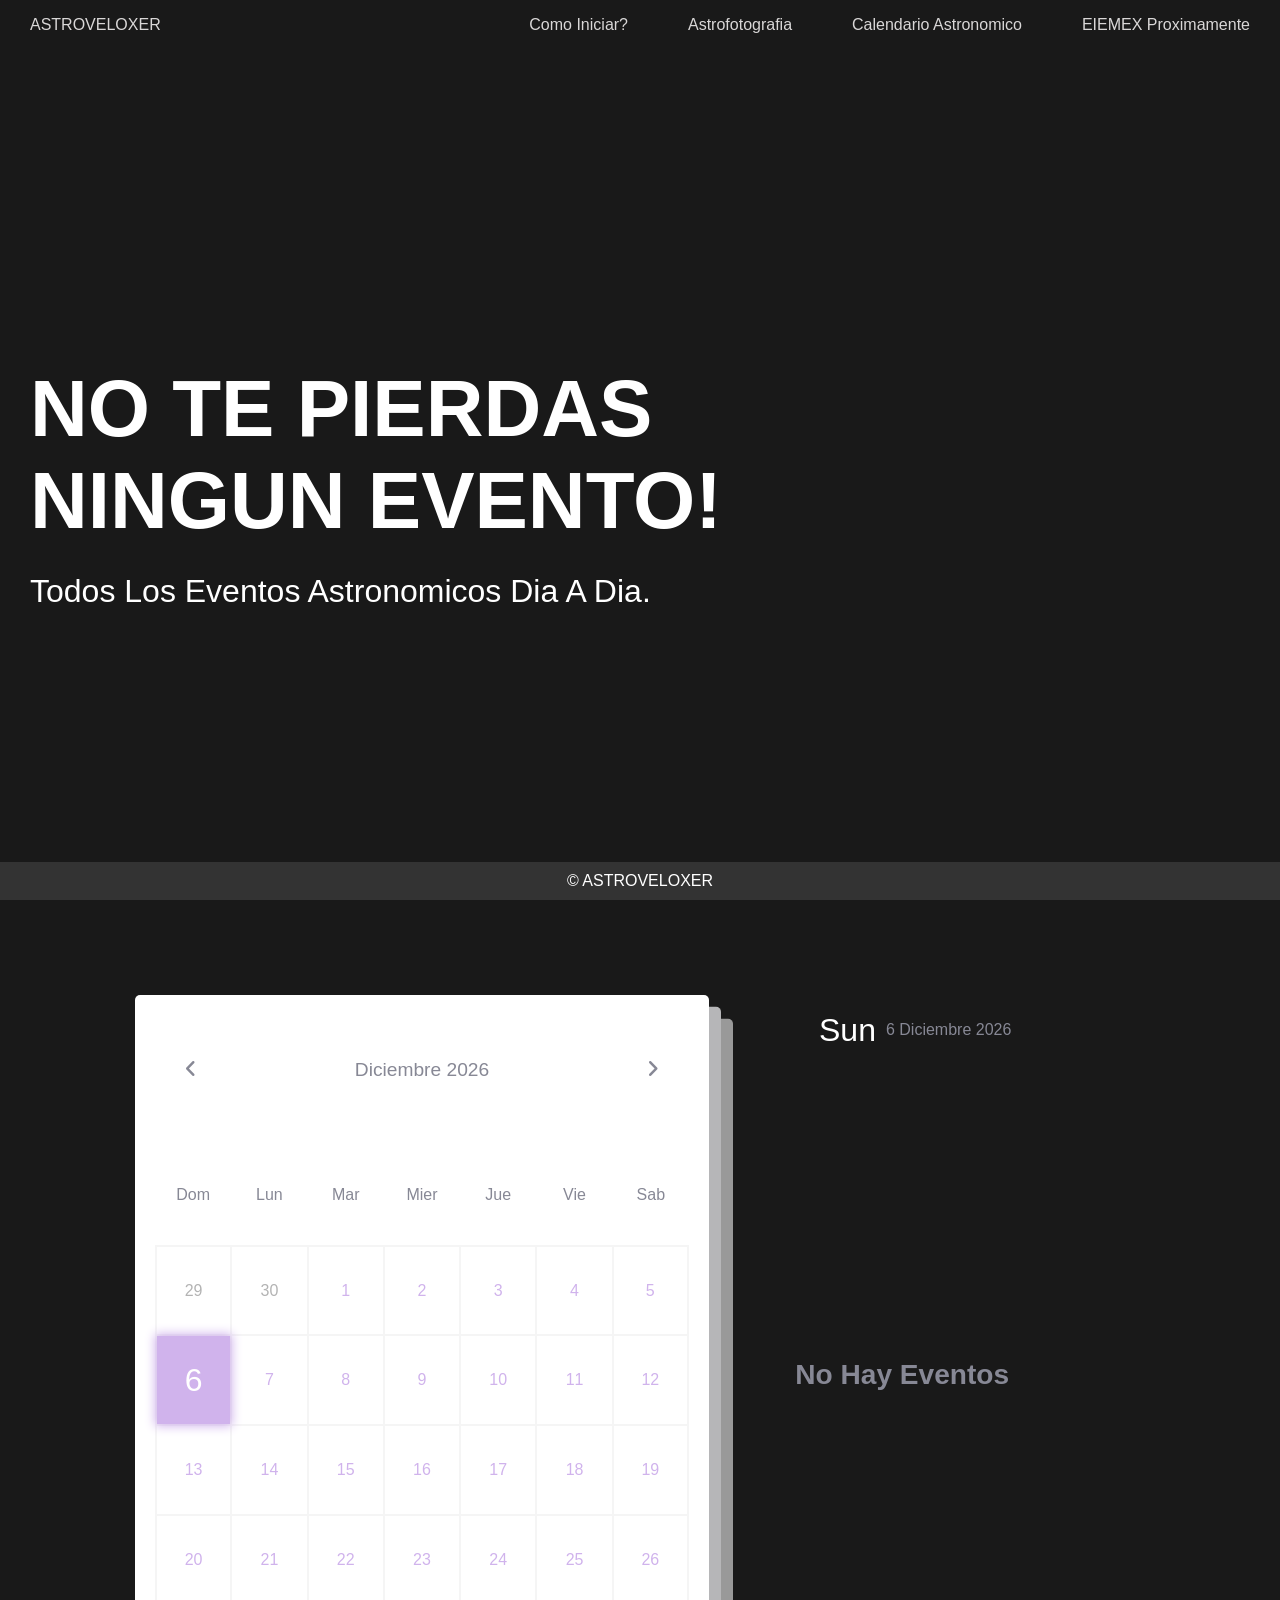
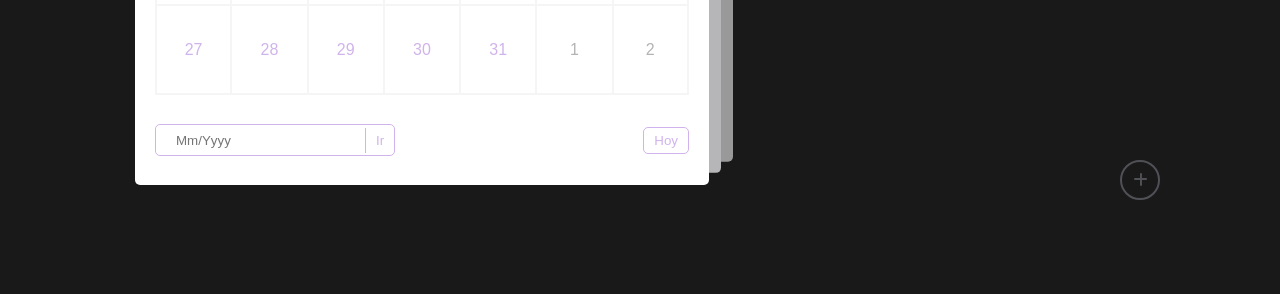
==== calendario.html @ 6e0c49f7 "UPDATE" ====
<!DOCTYPE html>
<html lang="en">
<head>
    <meta charset="UTF-8">
    <meta name="viewport" content="width=device-width, initial-scale=1.0">
    <title>ASTROVELOXER</title>
    
    <!--font awesomw cdn link-->
    <link rel="stylesheet" href="https://cdnjs.cloudflare.com/ajax/libs/font-awesome/6.5.2/css/all.min.css">

    <!-- Css file link -->
    <link rel="stylesheet" href="style.css">
</head>
<body>
    <div class="stars"></div>
    <header class="header">
        <nav class="navbar">
            <ul class="sidebar">
                <li onclick=hideSidebar()><a href="#"><svg xmlns="http://www.w3.org/2000/svg" height="24px" viewBox="0 -960 960 960" width="24px" fill="#e8eaed"><path d="m256-200-56-56 224-224-224-224 56-56 224 224 224-224 56 56-224 224 224 224-56 56-224-224-224 224Z"/></svg></a></li>
                <li><a href="Como iniciar.html">Como iniciar?</a></li>
                <li><a href="astrofotografia.html">Astrofotografia</a></li>
                <li><a href="calendario.html">Calendario astronomico</a></li>
                <li><a href="eiemex">EIEMEX proximamente</a></li>
            </ul>
            <ul>
                <li><a href="index.html">ASTROVELOXER</a></li>
                <li class="hideOnMobile"><a href="Como iniciar.html">Como iniciar?</a></li>
                <li class="hideOnMobile"><a href="astrofotografia.html">Astrofotografia</a></li>
                <li class="hideOnMobile"><a href="calendario.html">Calendario astronomico</a></li>
                <li class="hideOnMobile"><a href="eiemex">EIEMEX proximamente</a></li>
                <li class="menu-but" onclick="showSidebar()"><a href="#"><svg xmlns="http://www.w3.org/2000/svg" height="34px"
                     viewBox="0 -960 960 960" width="34px" fill="#e8eaed"><path
                      d="M120-280v-80h560v80H120Zm80-160v-80h560v80H200Zm80-160v-80h560v80H280Z"/></svg></a></li>
            </ul>
        </nav>
    </header>


    
    <!--HOME SECTION-->

    <section class="home" id="home">
        <div class="content">
            <h3> No te pierdas ningun evento!
            </h3>
            <p>todos los eventos astronomicos dia a dia.</p>
        </div>
    </section>
       


     <!-- Calendario astronómico -->

     <div class="contain">
        <div class="left">
            <div class="calendar">
              <div class="month">
                <i class="fas fa-angle-left prev"></i>
                <div class="date">diciembre 2015</div>
                <i class="fas fa-angle-right next"></i>
              </div>
              <div class="weekdays">
                <div>Dom</div>
                <div>Lun</div>
                <div>Mar</div>
                <div>Mier</div>
                <div>Jue</div>
                <div>Vie</div>
                <div>Sab</div>
              </div>
              <div class="days"></div>
              <div class="goto-today">
                <div class="goto">
                  <input type="text" placeholder="mm/yyyy" class="date-input" />
                  <button class="goto-btn">Ir</button>
                </div>
                <button class="today-btn">Hoy</button>
              </div>
            </div>
          </div>
          <div class="right">
            <div class="today-date">
              <div class="event-day">wed</div>
              <div class="event-date">12th december 2022</div>
            </div>
            <div class="events"></div>
            <div class="add-event-wrapper">
              <div class="add-event-header">
                <div class="title">Add Event</div>
                <i class="fas fa-times close"></i>
              </div>



             
              <div class="add-event-body">
                <div class="add-event-input">
                  <input type="text" placeholder="Event Name" class="event-name" />
                </div>
                <div class="add-event-input">
                  <input
                    type="text"
                    placeholder="Event Time From"
                    class="event-time-from"
                  />
                </div>
                <div class="add-event-input">
                  <input
                    type="text"
                    placeholder="Event Time To"
                    class="event-time-to"
                  />
                </div>
              </div>
              <div class="add-event-footer">
                <button class="add-event-btn">Add Event</button>
              </div>
            </div>
          </div>
          
         <button class="add-event">
            <i class="fas fa-plus"></i>
         </button>
        </div> 
    
    
 




    



  
    <footer class="footer">
        <p>&copy; ASTROVELOXER</p>
    </footer>
    <script src="script.js"></script>
</body>
</html>
---- style.css ----
@import url('https://fonts.googleapis.com/css2?family=Roboto:wght@100;300;400;500;700&display=swap');

* {
    font-family: "Roboto", sans-serif;
    margin: 0;
    padding: 0;
    box-sizing: border-box;
    outline: none;
    border: none;
    text-decoration: none;
    text-transform: capitalize;
    transition: .2s linear;
}
html{
    scroll-behavior: smooth;
}

body {
   background-color: rgba(0, 0, 0, 0.9);
   align-items: center;
   justify-content: center;
   
}

/* Estilos para las estrellas */
.stars {
    position: fixed;
    top: 0;
    left: 0;
    width: 100%;
    height: 100%;
    z-index: -1;
    pointer-events: none;
}

.star {
    position: absolute;
    width: 2px;
    height: 2px;
    background: white;
    border-radius: 50%;
    opacity: 0;
    animation: twinkling 1.5s infinite;
}

/* Animación de parpadeo */
@keyframes twinkling {
    0% { opacity: 0; }
    50% { opacity: 1; }
    100% { opacity: 0; }
}



nav ul {
    width: 100%;
    list-style: none;
    display: flex;
    justify-content: flex-end;
    align-items: center;
}

nav li {
    height: 50px;
}

nav a {
    height: 100%;
    padding: 0 30px;
    text-decoration: none;
    display: flex;
    align-items: center;
    color: rgba(255, 253, 253, 0.836);
}

.navbar  li a:hover {
    background-color: #898999;
}
nav li:first-child {
    margin-right: auto;
}
.nav li:before {
    content: "";
    position: absolute;
    background: linear-gradient(
      to right,
      rgb(0, 220, 130),
      rgb(54, 228, 218),
      rgb(22, 167, 158)
    );
    inset: -2px;
    z-index: -1;
    border-radius: 12.5px;
    transition: all 0.2s ease 0s;
  }
  
  .nav li:hover:before {
    box-shadow: rgba(0, 220, 130, 0.5) 0px 0px 10px 0px,
      rgba(54, 228, 218, 0.5) 0px 0px 20px 0px;
  }
  
  .btn > span {
    text-align: left;
    overflow: hidden;
    display: -webkit-box;
    -webkit-box-orient: vertical;
    -webkit-line-clamp: 1;
    word-break: break-all;
  }
  
.sidebar {
    position: fixed;
    top: 0;
    right: 0;
    height: 100vh;
    width: 250px;
    z-index: 999;
    background-color: rgba(112, 141, 153, 0.393);
    backdrop-filter: blur(10px);
    box-shadow: -10px 0 10px rgba(0, 0, 0, 0.1);
    display: none;
    flex-direction: column;
    align-items: flex-start;
    justify-content: flex-start;
}

.sidebar li {
    width: 100%;
}

.sidebar a {
    width: 100%;
}




/* HOME SECTION */
.home {
    min-height: 100vh;
    display: flex;
    align-items: center;
}

.home .content {
    max-width: 50rem;
    margin-left: 30px;
}

.home .content h3 {
    font-size: 5rem;
    text-transform: uppercase;
    color: #fff;
}

.home .content p {
    font-size: 2rem;
    font-weight: lighter;
    line-height: 1.8;
    padding: 1rem 0;
    color: #fff;
}

.nosotros .row {
    display: flex;
    align-items: center;
    background: rgba(0, 0, 0, 0.127);
    gap: 1rem;
    flex-wrap: wrap;
}


.heading {
    text-align: center;
    color: #fff;
    text-transform: uppercase;
    padding-bottom: 3.5rem;
    font-size: 4rem;
}

.heading span  {
    color: #0ef;
    text-transform: uppercase;
    
}

.nosotros{
    margin-top: 100px;
}
.nosotros .row .image {
    flex: 1 1 25rem;
}

.nosotros .row .image img {
    width: 100%;
}

.nosotros .row .content {
    flex: 1 1 45rem;
    padding: 2rem;
}

.nosotros .row .content h3 {
    font-size: 5rem;
    color: #fff;
}

.nosotros .row .content p {
    font-size: 1.7rem;
    color: #ccc;
    padding: 1rem 0;
    line-height: 2;
}



.btn {
    line-height: 1.8rem;
    border-radius: 9.5px;
    display: inline-flex;
    padding: 0.5rem 1rem;
    font-size: 1rem;
    position: relative;
    background-color: #18181b;
    color: #f4f4f5;
    transition: background-color 0.2s ease-in-out;
    justify-content: center;
    text-align: center;
    cursor: pointer; /* Not included according to website */
  }
  
  .btn:hover {
    background-color: #0c0c0d;
  }
  
  .btn:before {
    content: "";
    position: absolute;
    background: linear-gradient(
      to right,
      rgb(0, 220, 130),
      rgb(54, 228, 218),
      rgb(22, 167, 158)
    );
    inset: -2px;
    z-index: -1;
    border-radius: 12.5px;
    transition: all 0.2s ease 0s;
  }
  
  .btn:hover:before {
    box-shadow: rgba(0, 220, 130, 0.5) 0px 0px 10px 0px,
      rgba(54, 228, 218, 0.5) 0px 0px 20px 0px;
  }
  
  .btn > span {
    text-align: left;
    overflow: hidden;
    display: -webkit-box;
    -webkit-box-orient: vertical;
    -webkit-line-clamp: 1;
    word-break: break-all;
  }
  





/*///////////////////////////COMO INICIAR//////////////////////////*/

.card-container {
    display: flex;
    justify-content: center;
    gap: 20px;
    margin-bottom: 90px;
    margin-top: 90px;
}

.card {
    width: 320px;
    height: 500px;
    border-radius: 20px;
    overflow: hidden;
    border: 5px solid #fff;
    position: relative;
    display: flex;
    flex-direction: column;
}

.card-img {
    width: 100%;
    height: 100%;
    object-fit: cover;
}

.card-body {
    width: 100%;
    height: 100%;
    top: 0;
    right: -100%;
    position: absolute;
    background: #0c0c0d55;
    backdrop-filter: blur(3px);
    border-radius: 15px;
    color: white;
    padding: 10px;
    display: flex;
    flex-direction: column;
    justify-content: center;
    transition: right 2s;
}

.card:hover .card-body {
    right: 0;
}

.card-title {
    text-transform: uppercase;
    font-size: 30px;
    font-weight: 500;
}

.card-text {
    font-size: 16px;
    line-height: 25px;
    margin: 40px 0;
    font-weight: 400;
}

.card-btn {
    width: 120px;
    line-height: 1.8rem;
    border-radius: 9.5px;
    display: inline-flex;
    padding: 0.5rem 1rem;
    font-size: 1rem;
    position: relative;
    background-color: #18181b;
    color: #f4f4f5;
    transition: background-color 0.2s ease-in-out;
    justify-content: center;
    text-align: center;
    cursor: pointer;
}

.card-btn:hover {
    background-color: #0c0c0d;
}

.card-btn:before {
    content: "";
    position: absolute;
    background: linear-gradient(
        to right,
        rgb(0, 220, 130),
        rgb(54, 228, 218),
        rgb(22, 167, 158)
    );
    inset: -2px;
    z-index: -1;
    border-radius: 12.5px;
    transition: all 0.2s ease 0s;
}

.card-btn:hover:before {
    box-shadow: rgba(0, 220, 130, 0.5) 0px 0px 10px 0px,
    rgba(54, 228, 218, 0.5) 0px 0px 20px 0px;
}

.card-btn > span {
    text-align: left;
    overflow: hidden;
    display: -webkit-box;
    -webkit-box-orient: vertical;
    -webkit-line-clamp: 1;
    word-break: break-all;
}













/* Estilos para la barra de navegación secundaria */
.barg {
    color: #fff;
    display: flex;
    justify-content: center; /* Centra los elementos horizontalmente */
    padding-top: 5%;
    padding-bottom: 5%;
}

.barg .navi-lista {
    list-style-type: none;
    display: flex;
    justify-content: center; /* Centra los elementos horizontalmente */
    padding: 0;
}

.barg .navi-item {
    margin-right: 20px;
    position: relative; /* Para posicionar el cuadro de fondo */
}

.barg .navi-item a:hover {
    color: rgba(198, 214, 231, 0.501);
}

.barg .navi-item a::before {
    content: "";
    position: absolute;
    bottom: -3px;
    left: 0;
    width: 100%;
    height: 2px;
    background-color: rgb(87, 177, 246);
    transform: scaleX(0);
    transition: transform 0.3s ease;
}
.barg .navi-item a:hover::before {
    transform: scaleX(1);
}


/* Estilos para el contenido principal */
.main-content {
    padding: 20px;
}

.section {
    margin-bottom: 30px;
}

.section-title {
    color: #b9ecf9;
}

.section-text {
    margin-bottom: 10px;
    color: #ffffffb9;
}

.list {
    padding-left: 20px;
    color: #fff;
    list-style:inside;
    padding-bottom: 10px;
}
.list-title{
    padding: 8px;
}
.list-cont{
    padding-left: 20px;
    color: #fff;
    list-style:decimal;
}
/* Estilos para el pie de página */
.footer {
    background-color: #333;
    color: #fff;
    text-align: center;
    padding: 10px;
    position: fixed;
    bottom: 0;
    width: 100%;
}



/*////////////////////CELULAR////////////////////*/



.cel .row {
    display: flex;
    align-items: center;
    background: rgba(0, 0, 0, 0.127);
    gap: 1rem;
    flex-wrap: wrap;
}


.titulo {
    text-align: center;
    color: #fff;
    text-transform: uppercase;
    padding-bottom: 3.5rem;
    font-size: 3rem;
}

.titulo span  {
    color: #0ef;
    text-transform: uppercase;
    
}

.cel{
    margin-top: 100px;
}
.cel .row .image {
    flex: 1 1 1rem;
}

.cel .row .image img {
    width: 80%;
}

.cel .row .cont {
    flex: 1 1 45rem;
    padding: 5rem;
}

.cel .row .cont h3 {
    font-size: 5rem;
    color: #fff;
}

.cel .row .cont p {
    font-size: 1rem;
    color: #ccc;
    padding: 1rem 0;
    line-height: 2;
}
.listas{
    padding: 12px;
}
.listas-ext{
    padding: 12px;
    list-style: none;
}
.lista-nostilo{
    padding: 12px;
    list-style: none;
}
.guide-content {
    text-align: center;
}
.img-guide{
    width: 200px;
    height: 400px;
    padding: 20px;
}
.img-guid{
    width: 250px;
    height: 300px;
    padding: 20px;
}
.img-gui{
    width: 850px;
    height: 550px;
    padding: 20px;
}

/*------------LINKS DE DESCARGA-------------*/

.pipp {
    
    padding: 3px;
    cursor: pointer;
    transition: color 0.5s linear;
    margin: 5px;
    position: relative;
    color: #fff;
}

.pipp:hover{
    color: rgb(0, 0, 0);
}
.pipp::before{
    content: "";
    position: absolute;
    left: 0;
    top: 0;
    width: 100%;
    height: 100%;
    background-color: #39b6f5;
    z-index: -1;
    transition: transform 0.5s;
    transform-origin: 0 0 ;
    transition-timing-function: cubic-bezier(0.5,1.6,0.4,0.7);
}
.pipp::before{
    transform: scaleX(0);
}
.pipp:hover::before{
    transform: scaleX(1);
}


/* Estilos para el menú desplegable */
.submenu {
    display: none;
    position: absolute;
    background-color: #333; /* Color de fondo del submenú */
    padding: 10px;
}

.dropdown:hover .submenu {
    display: block;
}

/* Estilos para los enlaces del submenú */
.submenu li {
    margin-bottom: 5px;
}

.submenu a {
    color: #fff; /* Color del texto del submenú */
    text-decoration: none;
    transition: color 0.3s ease;
}

.submenu a:hover {
    color: #0ef; /* Color del texto al pasar el cursor */
}



/*---------------------------CALENDARIO ASTRONOMICO---------------------------*/




/* Estilos de la barra lateral */
.sidbar {
    width: 20%;
    padding: 20px;
    background-color: #fff;
    box-shadow: 0 0 10px rgba(0, 0, 0, 0.1);
}
:root {
    --primary-clr: #d0b3ec;
  }
  * {
    margin: 0;
    padding: 0;
    box-sizing: border-box;
    font-family: "Poppins", sans-serif;
  }
  /* nice scroll bar */
  ::-webkit-scrollbar {
    width: 5px;
  }
  ::-webkit-scrollbar-track {
    background: #f5f5f5;
    border-radius: 50px;
  }
  ::-webkit-scrollbar-thumb {
    background: var(--primary-clr);
    border-radius: 50px;
  }
  
  
  .contain {
    position: relative;
    width: 1100px;
    min-height: 750px;
    margin: 0 auto;
    padding: 5px;
    color: #fff;
    display: flex;
    border-radius: 10px;
    
    margin-bottom: 5%;
  }
  .left {
    width: 60%;
    padding: 40px;
  }
  .calendar {
    position: relative;
    width: 100%;
    height: 100%;
    display: flex;
    flex-direction: column;
    flex-wrap: wrap;
    justify-content: space-between;
    color: #878895;
    border-radius: 5px;
    background-color: #fff;
  }
  /* set after behind the main element */
  .calendar::before,
  .calendar::after {
    content: "";
    position: absolute;
    top: 50%;
    left: 100%;
    width: 12px;
    height: 97%;
    border-radius: 0 5px 5px 0;
    background-color: #d3d4d6d7;
    transform: translateY(-50%);
  }
  .calendar::before {
    height: 94%;
    left: calc(100% + 12px);
    background-color: rgb(153, 153, 153);
  }
  .calendar .month {
    width: 100%;
    height: 150px;
    display: flex;
    align-items: center;
    justify-content: space-between;
    padding: 0 50px;
    font-size: 1.2rem;
    font-weight: 500;
    text-transform: capitalize;
  }
  .calendar .month .prev,
  .calendar .month .next {
    cursor: pointer;
  }
  .calendar .month .prev:hover,
  .calendar .month .next:hover {
    color: var(--primary-clr);
  }
  .calendar .weekdays {
    width: 100%;
    height: 100px;
    display: flex;
    align-items: center;
    justify-content: space-between;
    padding: 0 20px;
    font-size: 1rem;
    font-weight: 500;
    text-transform: capitalize;
  }
  .weekdays div {
    width: 14.28%;
    height: 100%;
    display: flex;
    align-items: center;
    justify-content: center;
  }
  .calendar .days {
    width: 100%;
    display: flex;
    flex-wrap: wrap;
    justify-content: space-between;
    padding: 0 20px;
    font-size: 1rem;
    font-weight: 500;
    margin-bottom: 20px;
  }
  .calendar .days .day {
    width: 14.28%;
    height: 90px;
    display: flex;
    align-items: center;
    justify-content: center;
    cursor: pointer;
    color: var(--primary-clr);
    border: 1px solid #f5f5f5;
  }
  .calendar .days .day:nth-child(7n + 1) {
    border-left: 2px solid #f5f5f5;
  }
  .calendar .days .day:nth-child(7n) {
    border-right: 2px solid #f5f5f5;
  }
  .calendar .days .day:nth-child(-n + 7) {
    border-top: 2px solid #f5f5f5;
  }
  .calendar .days .day:nth-child(n + 29) {
    border-bottom: 2px solid #f5f5f5;
  }
  
  .calendar .days .day:not(.prev-date, .next-date):hover {
    color: #fff;
    background-color: var(--primary-clr);
  }
  .calendar .days .prev-date,
  .calendar .days .next-date {
    color: #b3b3b3;
  }
  .calendar .days .active {
    position: relative;
    font-size: 2rem;
    color: #fff;
    background-color: var(--primary-clr);
  }
  .calendar .days .active::before {
    content: "";
    position: absolute;
    top: 0;
    left: 0;
    width: 100%;
    height: 100%;
    box-shadow: 0 0 10px 2px var(--primary-clr);
  }
  .calendar .days .today {
    font-size: 2rem;
  }
  .calendar .days .event {
    position: relative;
  }
  .calendar .days .event::after {
    content: "";
    position: absolute;
    bottom: 10%;
    left: 50%;
    width: 75%;
    height: 6px;
    border-radius: 30px;
    transform: translateX(-50%);
    background-color: var(--primary-clr);
  }
  .calendar .days .day:hover.event::after {
    background-color: #fff;
  }
  .calendar .days .active.event::after {
    background-color: #fff;
    bottom: 20%;
  }
  .calendar .days .active.event {
    padding-bottom: 10px;
  }
  .calendar .goto-today {
    width: 100%;
    height: 50px;
    display: flex;
    align-items: center;
    justify-content: space-between;
    gap: 5px;
    padding: 0 20px;
    margin-bottom: 20px;
    color: var(--primary-clr);
  }
  .calendar .goto-today .goto {
    display: flex;
    align-items: center;
    border-radius: 5px;
    overflow: hidden;
    border: 1px solid var(--primary-clr);
  }
  .calendar .goto-today .goto input {
    width: 100%;
    height: 30px;
    outline: none;
    border: none;
    border-radius: 5px;
    padding: 0 20px;
    color: var(--primary-clr);
    border-radius: 5px;
  }
  .calendar .goto-today button {
    padding: 5px 10px;
    border: 1px solid var(--primary-clr);
    border-radius: 5px;
    background-color: transparent;
    cursor: pointer;
    color: var(--primary-clr);
  }
  .calendar .goto-today button:hover {
    color: #fff;
    background-color: var(--primary-clr);
  }
  .calendar .goto-today .goto button {
    border: none;
    border-left: 1px solid var(--primary-clr);
    border-radius: 0;
  }
  .container .right {
    position: relative;
    width: 40%;
    min-height: 100%;
    padding: 20px 0;
  }
  
  .right .today-date {
    width: 100%;
    height: 50px;
    display: flex;
    flex-wrap: wrap;
    gap: 10px;
    align-items: center;
    justify-content: space-between;
    padding: 0 40px;
    padding-left: 70px;
    margin-top: 50px;
    margin-bottom: 20px;
    text-transform: capitalize;
  }
  .right .today-date .event-day {
    font-size: 2rem;
    font-weight: 500;
  }
  .right .today-date .event-date {
    font-size: 1rem;
    font-weight: 400;
    color: #878895;
  }
  .events {
    width: 100%;
    height: 100%;
    max-height: 600px;
    overflow-x: hidden;
    overflow-y: auto;
    display: flex;
    flex-direction: column;
    padding-left: 4px;
  }
  .events .event {
    position: relative;
    width: 95%;
    min-height: 70px;
    display: flex;
    justify-content: center;
    flex-direction: column;
    gap: 5px;
    padding: 0 20px;
    padding-left: 50px;
    color: #fff;
    background: linear-gradient(90deg, #3f4458, transparent);
    cursor: pointer;
  }
  /* even event */
  .events .event:nth-child(even) {
    background: transparent;
  }
  .events .event:hover {
    background: linear-gradient(90deg, var(--primary-clr), transparent);
  }
  .events .event .title {
    display: flex;
    align-items: center;
    pointer-events: none;
  }
  .events .event .title .event-title {
    font-size: 1rem;
    font-weight: 400;
    margin-left: 20px;
  }
  .events .event i {
    color: var(--primary-clr);
    font-size: 0.5rem;
  }
  .events .event:hover i {
    color: #fff;
  }
  .events .event .event-time {
    font-size: 0.8rem;
    font-weight: 400;
    color: #878895;
    margin-left: 15px;
    pointer-events: none;
  }
  .events .event:hover .event-time {
    color: #fff;
  }
  /* add tick in event after */
  .events .event::after {
    content: "✓";
    position: absolute;
    top: 50%;
    right: 0;
    font-size: 3rem;
    line-height: 1;
    display: none;
    align-items: center;
    justify-content: center;
    opacity: 0.3;
    color: var(--primary-clr);
    transform: translateY(-50%);
  }
  .events .event:hover::after {
    display: flex;
  }
  .add-event {
    position: absolute;
    bottom: 30px;
    right: 30px;
    width: 40px;
    height: 40px;
    display: flex;
    align-items: center;
    justify-content: center;
    font-size: 1rem;
    color: #878895;
    border: 2px solid #878895;
    opacity: 0.5;
    border-radius: 50%;
    background-color: transparent;
    cursor: pointer;
  }
  .add-event:hover {
    opacity: 1;
  }
  .add-event i {
    pointer-events: none;
  }
  .events .no-event {
    width: 100%;
    height: 100%;
    display: flex;
    align-items: center;
    justify-content: center;
    font-size: 1.5rem;
    font-weight: 500;
    color: #878895;
  }
  .add-event-wrapper {
    position: absolute;
    bottom: 100px;
    left: 50%;
    width: 90%;
    max-height: 0;
    overflow: hidden;
    border-radius: 5px;
    background-color: #fff;
    transform: translateX(-50%);
    transition: max-height 0.5s ease;
  }
  .add-event-wrapper.active {
    max-height: 300px;
  }
  .add-event-header {
    width: 100%;
    height: 50px;
    display: flex;
    align-items: center;
    justify-content: space-between;
    padding: 0 20px;
    color: #373c4f;
    border-bottom: 1px solid #f5f5f5;
  }
  .add-event-header .close {
    font-size: 1.5rem;
    cursor: pointer;
  }
  .add-event-header .close:hover {
    color: var(--primary-clr);
  }
  .add-event-header .title {
    font-size: 1.2rem;
    font-weight: 500;
  }
  .add-event-body {
    width: 100%;
    height: 100%;
    display: flex;
    flex-direction: column;
    gap: 5px;
    padding: 20px;
  }
  .add-event-body .add-event-input {
    width: 100%;
    height: 40px;
    display: flex;
    align-items: center;
    justify-content: space-between;
    gap: 10px;
  }
  .add-event-body .add-event-input input {
    width: 100%;
    height: 100%;
    outline: none;
    border: none;
    border-bottom: 1px solid #f5f5f5;
    padding: 0 10px;
    font-size: 1rem;
    font-weight: 400;
    color: #373c4f;
  }
  .add-event-body .add-event-input input::placeholder {
    color: #a5a5a5;
  }
  .add-event-body .add-event-input input:focus {
    border-bottom: 1px solid var(--primary-clr);
  }
  .add-event-body .add-event-input input:focus::placeholder {
    color: var(--primary-clr);
  }
  .add-event-footer {
    display: flex;
    align-items: center;
    justify-content: center;
    padding: 20px;
  }
  .add-event-footer .add-event-btn {
    height: 40px;
    font-size: 1rem;
    font-weight: 500;
    outline: none;
    border: none;
    color: #fff;
    background-color: var(--primary-clr);
    border-radius: 5px;
    cursor: pointer;
    padding: 5px 10px;
    border: 1px solid var(--primary-clr);
  }
  .add-event-footer .add-event-btn:hover {
    background-color: transparent;
    color: var(--primary-clr);
  }
  
  /* media queries */
  
  @media screen and (max-width: 1000px) {
    body {
      align-items: flex-start;
      justify-content: flex-start;
    }
    .container {
      min-height: 100vh;
      flex-direction: column;
      border-radius: 0;
    }
    .contain .left {
      width: 100%;
      height: 100%;
      padding: 20px 0;
    }
    .contain .right {
      width: 100%;
      height: 100%;
      padding: 20px 0;
    }
    .calendar::before,
    .calendar::after {
      top: 100%;
      left: 50%;
      width: 97%;
      height: 12px;
      border-radius: 0 0 5px 5px;
      transform: translateX(-50%);
    }
    .calendar::before {
      width: 94%;
      top: calc(100% + 12px);
    }
    .events {
      padding-bottom: 340px;
    }
    .add-event-wrapper {
      bottom: 100px;
    }
  }
  @media screen and (max-width: 500px) {
    .calendar .month {
      height: 75px;
    }
    .calendar .weekdays {
      height: 50px;
    }
    .calendar .days .day {
      height: 40px;
      font-size: 0.8rem;
    }
    .calendar .days .day.active,
    .calendar .days .day.today {
      font-size: 1rem;
    }
    .right .today-date {
      padding: 20px;
    }
  }

/*-------------ASTROFOTOGRAFIA------------------*/
 

.galeria{

  width: 100%;
  display: flex;
  justify-content: center;
  margin-top: 10%;
  padding-bottom: 10px;
  box-sizing: border-box;
  margin-bottom: 10%;
}

.galeria .gal-li{
  list-style: none;
  background-color:rgba(0, 238, 255, 0.697);
  padding: 5px 10px;
  margin: 0 10px;
  cursor: pointer;
  
}
.galeria .active{
  list-style: none;
  background-color:rgba(0, 238, 255, 0.697);
  padding: 5px 10px;
  margin: 0 10px;
  cursor: pointer;
  
}
.product{
  width: 100%;
  padding: 0 100px;
  box-sizing: border-box;
  display: flex;
  justify-content: space-between;
  flex-wrap: wrap;
}
.product img{
  width: 200px;
  height: 180px;
  margin-bottom: 40px;
}


.galeria li:hover {
  background-color:rgba(0, 238, 255, 0.641); /* Cambia el color al pasar el mouse */
  color: rgb(255, 255, 255); /* Cambia el color del texto al pasar el mouse */
}


.product img:hover {
  transform: scale(1.9); /* Aumenta ligeramente el tamaño al pasar el mouse */
 
}

.imgc {
  position: relative;
  display: inline-block;
}

.imgc:hover .overlay {
  display: block; /* Muestra el overlay al pasar el mouse sobre la imagen */
}

.overlay {
  position: absolute;
  top: 0;
  left: 100%;
  background-color: rgba(0, 0, 0, 0.7);
  color: white;
  padding: 5px;
  display: none;
}




















.menu-but{
        display: none;
}
@media(max-width:800px){
    .hideOnMobile{
        display: none;
    }
    .menu-but{
       
            display: block;   
}

.home {
    background-position: left;
    justify-content: center;
    text-align: center;
}

.home .content h3 {
    font-size: 4.5rem;
}

.home .content p {
    font-size: 1.5rem;
}

}

@media(max-width:400px){
    .sidebar{
        width: 100%;
    }
}
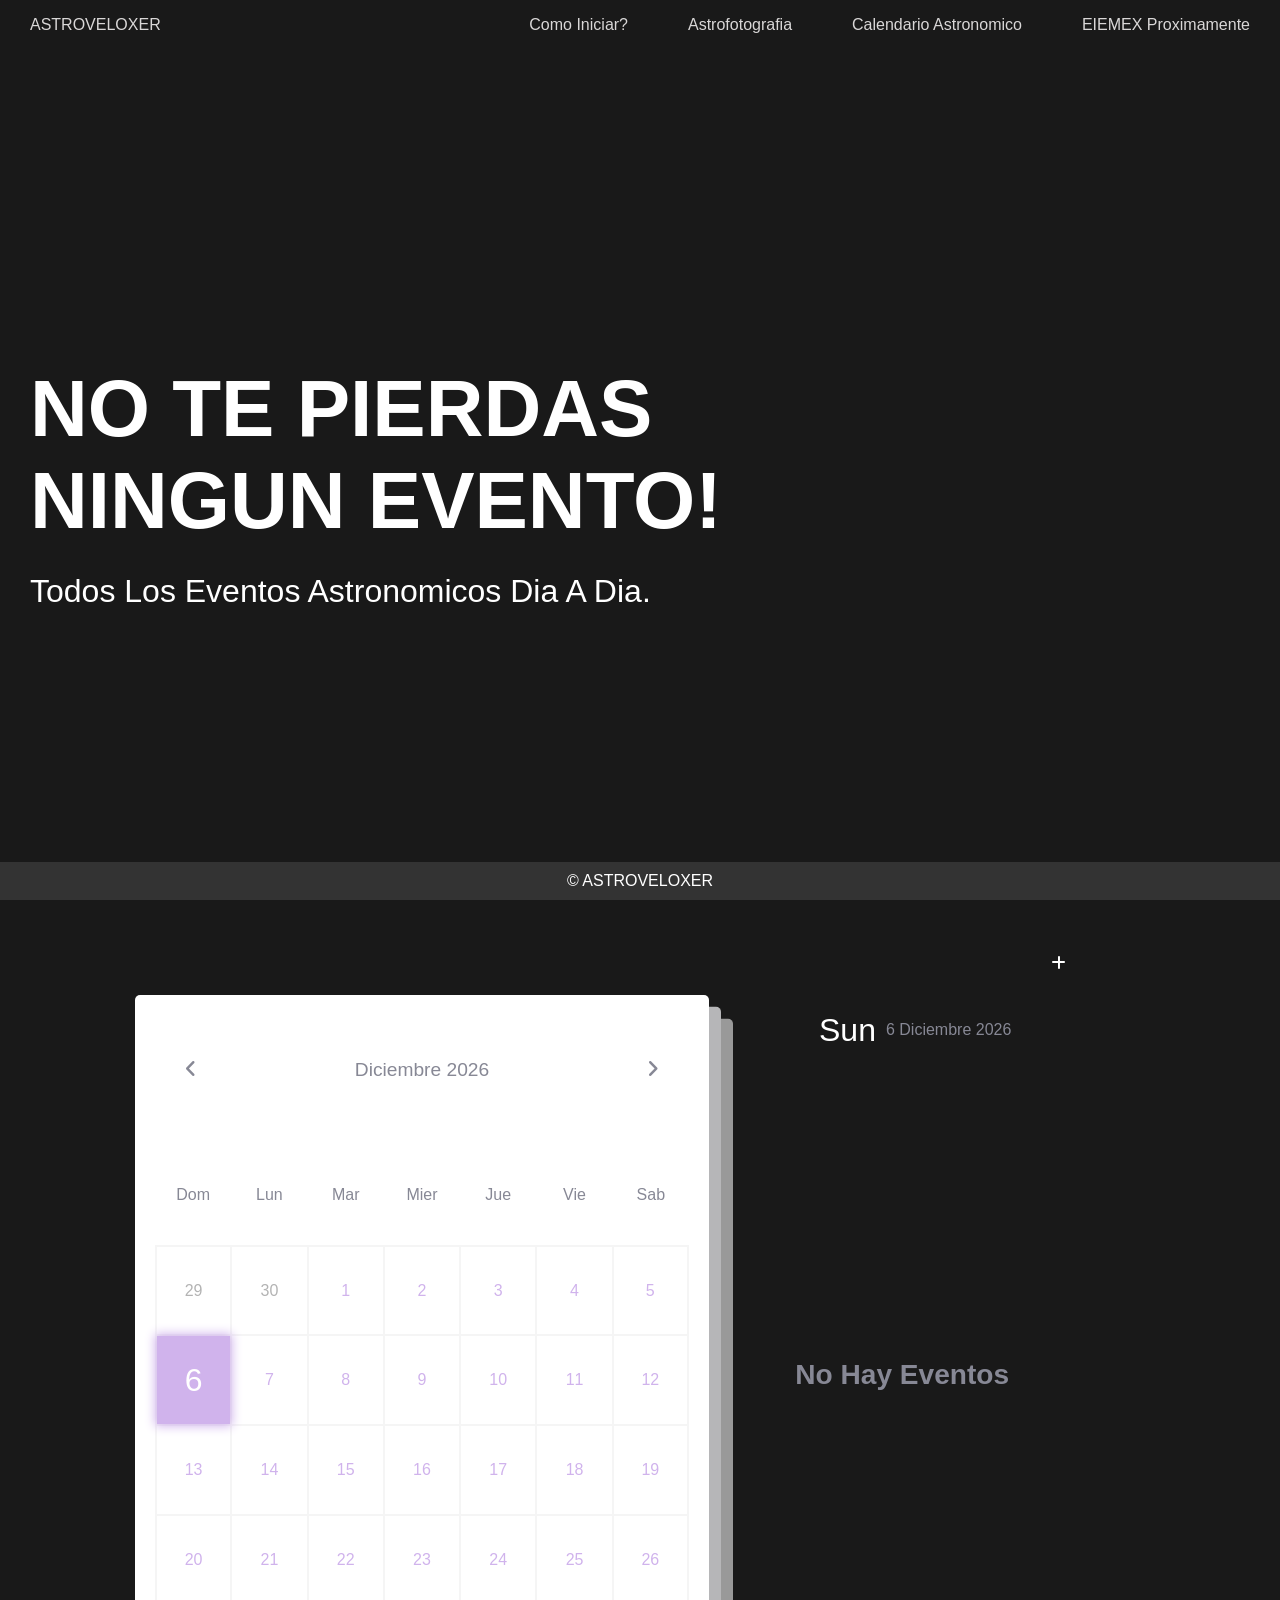
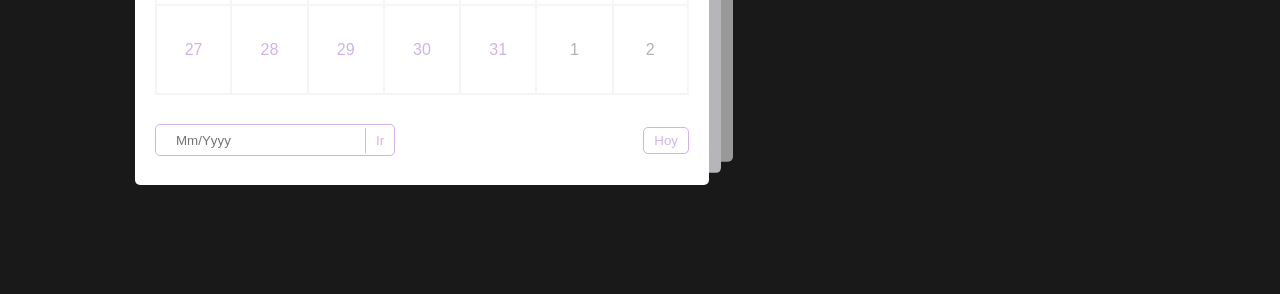
==== commit fcfdf674: "UPDATE" ====
--- a/calendario.html
+++ b/calendario.html
@@ -118,9 +118,9 @@
             </div>
           </div>
           
-         <button class="add-event">
+        <!-- <button class="add-event">-->
             <i class="fas fa-plus"></i>
-         </button>
+         <!--</button>-->
         </div> 
     
     
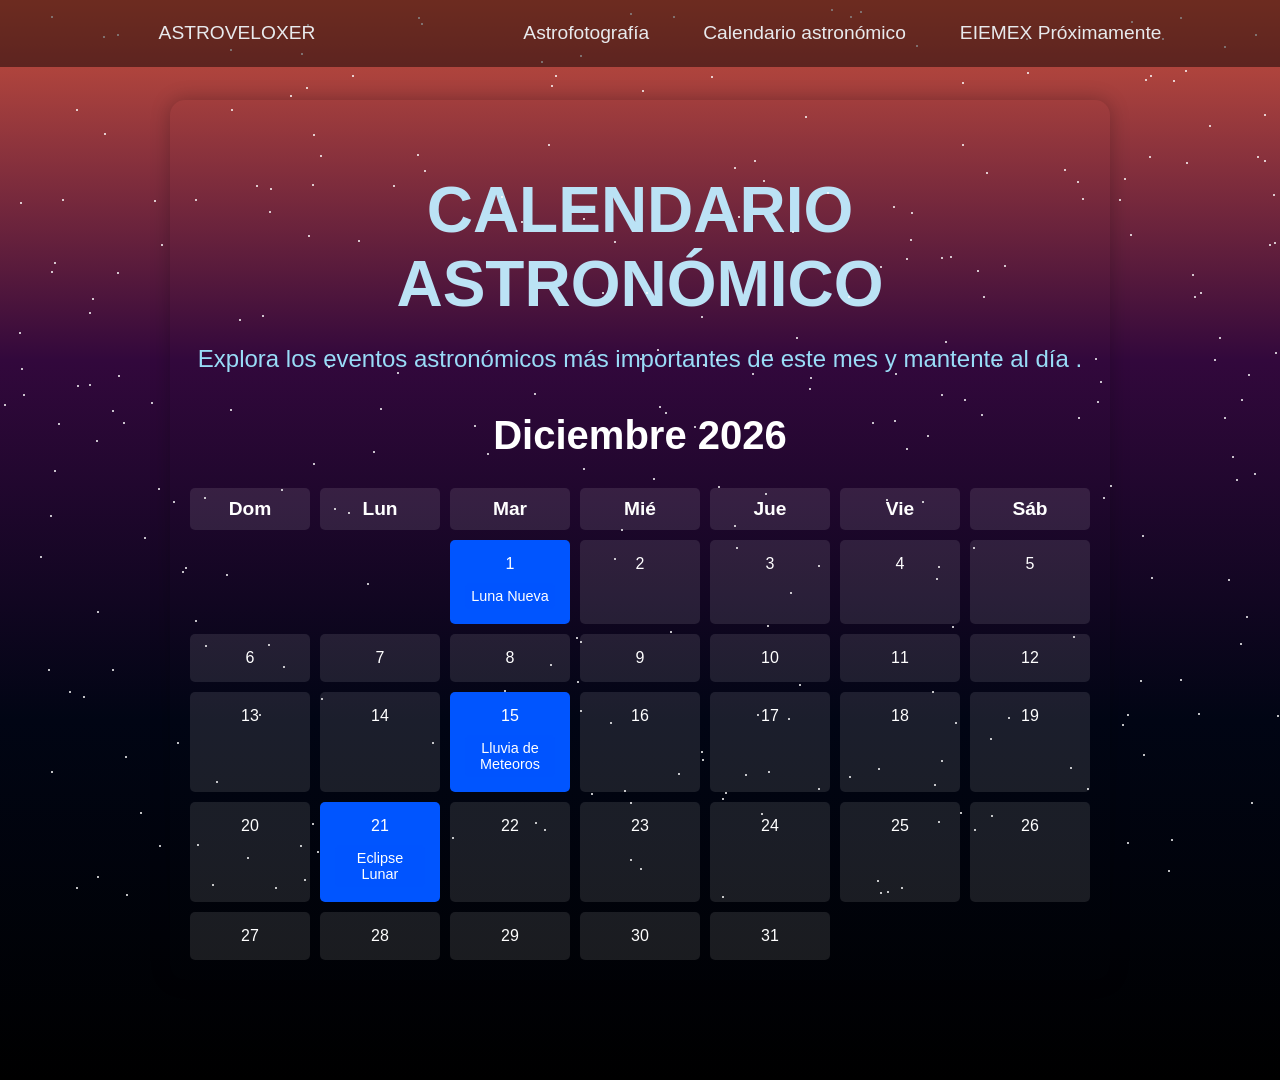
==== commit 7e01df10: "update" ====
--- a/calendario.html
+++ b/calendario.html
@@ -3,140 +3,99 @@
 <head>
     <meta charset="UTF-8">
     <meta name="viewport" content="width=device-width, initial-scale=1.0">
-    <title>ASTROVELOXER</title>
-    
-    <!--font awesomw cdn link-->
-    <link rel="stylesheet" href="https://cdnjs.cloudflare.com/ajax/libs/font-awesome/6.5.2/css/all.min.css">
-
-    <!-- Css file link -->
-    <link rel="stylesheet" href="style.css">
+    <title>Astroveloxer - Calendario Astronómico</title>
+    <link rel="stylesheet" href="calendar.css">
+    <script src="astroveloxer.js"></script>
 </head>
 <body>
     <div class="stars"></div>
+    
+    <!-- Barra de Navegación -->
     <header class="header">
         <nav class="navbar">
-            <ul class="sidebar">
-                <li onclick=hideSidebar()><a href="#"><svg xmlns="http://www.w3.org/2000/svg" height="24px" viewBox="0 -960 960 960" width="24px" fill="#e8eaed"><path d="m256-200-56-56 224-224-224-224 56-56 224 224 224-224 56 56-224 224 224 224-56 56-224-224-224 224Z"/></svg></a></li>
-                <li><a href="Como iniciar.html">Como iniciar?</a></li>
-                <li><a href="astrofotografia.html">Astrofotografia</a></li>
-                <li><a href="calendario.html">Calendario astronomico</a></li>
-                <li><a href="eiemex">EIEMEX proximamente</a></li>
-            </ul>
-            <ul>
-                <li><a href="index.html">ASTROVELOXER</a></li>
-                <li class="hideOnMobile"><a href="Como iniciar.html">Como iniciar?</a></li>
-                <li class="hideOnMobile"><a href="astrofotografia.html">Astrofotografia</a></li>
-                <li class="hideOnMobile"><a href="calendario.html">Calendario astronomico</a></li>
-                <li class="hideOnMobile"><a href="eiemex">EIEMEX proximamente</a></li>
-                <li class="menu-but" onclick="showSidebar()"><a href="#"><svg xmlns="http://www.w3.org/2000/svg" height="34px"
-                     viewBox="0 -960 960 960" width="34px" fill="#e8eaed"><path
-                      d="M120-280v-80h560v80H120Zm80-160v-80h560v80H200Zm80-160v-80h560v80H280Z"/></svg></a></li>
+            <div class="burger" onclick="toggleMenu()">
+                <span></span>
+                <span></span>
+                <span></span>
+            </div>
+            <ul class="nav">
+                <li><a href="Astroveloxer.html">ASTROVELOXER</a></li>
+                <li><a href="Astrofotografia.html">Astrofotografía</a></li>
+                <li><a href="#calendario">Calendario astronómico</a></li>
+                <li><a href="#" onclick="alert('La página EIEMEX aún no está disponible. ¡Vuelve pronto!');">EIEMEX Próximamente</a></li>
+
             </ul>
         </nav>
     </header>
-
-
     
-    <!--HOME SECTION-->
-
-    <section class="home" id="home">
-        <div class="content">
-            <h3> No te pierdas ningun evento!
-            </h3>
-            <p>todos los eventos astronomicos dia a dia.</p>
+    <!-- Calendario Astronómico -->
+    <section class="calendar-section" id="calendario">
+        <div class="calendar-container">
+            <h1 class="main-title">CALENDARIO ASTRONÓMICO</h1>
+            <p class="calendar-description">Explora los eventos astronómicos más importantes de este mes y mantente al día .</p>
+            <div id="calendar"></div>
         </div>
     </section>
-       
-
-
-     <!-- Calendario astronómico -->
-
-     <div class="contain">
-        <div class="left">
-            <div class="calendar">
-              <div class="month">
-                <i class="fas fa-angle-left prev"></i>
-                <div class="date">diciembre 2015</div>
-                <i class="fas fa-angle-right next"></i>
-              </div>
-              <div class="weekdays">
-                <div>Dom</div>
-                <div>Lun</div>
-                <div>Mar</div>
-                <div>Mier</div>
-                <div>Jue</div>
-                <div>Vie</div>
-                <div>Sab</div>
-              </div>
-              <div class="days"></div>
-              <div class="goto-today">
-                <div class="goto">
-                  <input type="text" placeholder="mm/yyyy" class="date-input" />
-                  <button class="goto-btn">Ir</button>
-                </div>
-                <button class="today-btn">Hoy</button>
-              </div>
-            </div>
-          </div>
-          <div class="right">
-            <div class="today-date">
-              <div class="event-day">wed</div>
-              <div class="event-date">12th december 2022</div>
-            </div>
-            <div class="events"></div>
-            <div class="add-event-wrapper">
-              <div class="add-event-header">
-                <div class="title">Add Event</div>
-                <i class="fas fa-times close"></i>
-              </div>
-
-
-
-             
-              <div class="add-event-body">
-                <div class="add-event-input">
-                  <input type="text" placeholder="Event Name" class="event-name" />
-                </div>
-                <div class="add-event-input">
-                  <input
-                    type="text"
-                    placeholder="Event Time From"
-                    class="event-time-from"
-                  />
-                </div>
-                <div class="add-event-input">
-                  <input
-                    type="text"
-                    placeholder="Event Time To"
-                    class="event-time-to"
-                  />
-                </div>
-              </div>
-              <div class="add-event-footer">
-                <button class="add-event-btn">Add Event</button>
-              </div>
-            </div>
-          </div>
-          
-        <!-- <button class="add-event">-->
-            <i class="fas fa-plus"></i>
-         <!--</button>-->
-        </div> 
-    
-    
- 
-
-
-
-
     
 
+    <!-- JavaScript para generar el calendario -->
+    <script>
+        document.addEventListener("DOMContentLoaded", function() {
+            const starContainer = document.querySelector('.stars');
+            const numStars = 150;
 
+            for (let i = 0; i < numStars; i++) {
+                let star = document.createElement('div');
+                star.className = 'star';
+                star.style.top = `${Math.random() * 100}vh`;
+                star.style.left = `${Math.random() * 100}vw`;
+                star.style.animationDuration = `${Math.random() * 5 + 2}s`;
+                starContainer.appendChild(star);
+            }
 
-  
-    <footer class="footer">
-        <p>&copy; ASTROVELOXER</p>
-    </footer>
-    <script src="script.js"></script>
+            // Generar calendario
+            const calendar = document.getElementById('calendar');
+            const monthNames = ["Enero", "Febrero", "Marzo", "Abril", "Mayo", "Junio", "Julio", "Agosto", "Septiembre", "Octubre", "Noviembre", "Diciembre"];
+            const date = new Date();
+            const month = date.getMonth();
+            const year = date.getFullYear();
+
+            const firstDay = new Date(year, month, 1).getDay();
+            const daysInMonth = new Date(year, month + 1, 0).getDate();
+
+            let calendarHTML = `<h2>${monthNames[month]} ${year}</h2>`;
+            calendarHTML += '<div class="calendar-grid">';
+
+            const daysOfWeek = ['Dom', 'Lun', 'Mar', 'Mié', 'Jue', 'Vie', 'Sáb'];
+            for (let day of daysOfWeek) {
+                calendarHTML += `<div class="day-name">${day}</div>`;
+            }
+
+            for (let i = 0; i < firstDay; i++) {
+                calendarHTML += '<div class="empty"></div>';
+            }
+
+            for (let i = 1; i <= daysInMonth; i++) {
+                const event = checkAstronomicalEvent(i, month, year);
+                if (event) {
+                    calendarHTML += `<div class="day event">${i}<span class="event-info">${event}</span></div>`;
+                } else {
+                    calendarHTML += `<div class="day">${i}</div>`;
+                }
+            }
+
+            calendarHTML += '</div>';
+            calendar.innerHTML = calendarHTML;
+        });
+
+        function checkAstronomicalEvent(day, month, year) {
+            const events = {
+                1: "Luna Nueva",
+                15: "Lluvia de Meteoros",
+                21: "Eclipse Lunar"
+            };
+            return events[day] || null;
+        }
+    </script>
 </body>
 </html>
--- a/calendar.css
+++ b/calendar.css
@@ -0,0 +1,310 @@
+.main-title {
+    font-size: 4rem; /* Título en mayúsculas y grande */
+    margin-bottom: 20px;
+    color: #bbe2f5;
+    text-transform: uppercase;
+}
+
+.calendar-description {
+    font-size: 1.5rem; /* Aumento ligero del tamaño del texto descriptivo */
+    margin-bottom: 40px;
+    color: #99dcf7;
+}
+
+
+html {
+    scroll-behavior: smooth;
+}
+
+/* Estilos generales para la barra de desplazamiento */
+::-webkit-scrollbar {
+    width: 12px;  /* Ancho de la barra de desplazamiento */
+    background-color: #1a1a1a;  /* Color de fondo de la barra */
+}
+
+::-webkit-scrollbar-thumb {
+    background-color: #1a2a3a;  /* Color del thumb (el "pulgar" de la barra) */
+    border-radius: 10px;  /* Bordes redondeados para el thumb */
+    box-shadow: inset 0 0 6px rgba(0, 0, 0, 0.3);  /* Sombra interna */
+}
+
+::-webkit-scrollbar-thumb:hover {
+    background-color: #4a91cc;  /* Color del thumb al hacer hover */
+}
+
+::-webkit-scrollbar-track {
+    background-color: #1a1a1a;  /* Color del track (la pista de la barra) */
+    border-radius: 10px;
+    box-shadow: inset 0 0 6px rgba(0, 0, 0, 0.3);  /* Sombra interna */
+}
+
+
+.header {
+    position: fixed;
+    width: 100%;
+    top: 0;
+    z-index: 1000;
+    background-color: rgba(0, 0, 0, 0.466);
+    padding: 0.4rem 0;
+    transition: background-color 0.3s;
+}
+
+
+.navbar {
+    display: flex;
+    justify-content: center;
+    align-items: center;
+}
+
+.nav {
+    list-style: none;
+    display: flex;
+    gap: 1.5rem;
+}
+
+.nav li {
+    position: relative;
+}
+
+.nav a {
+    text-decoration: none;
+    font-size: 1.2rem; /* Tamaño de letra más pequeño */
+    color: #e8eaed;
+    padding: 10px 15px;
+    transition: color 0.3s ease;
+}
+
+.nav a:hover {
+    color: #ffffff;
+}
+
+.nav a::before, .nav a::after {
+    content: "";
+    position: absolute;
+    width: 0;
+    height: 2px;
+    background-color: #5fb2ff;
+    transition: width 0.5s ease;
+    opacity: 0.7;
+}
+
+.nav a::before {
+    top: 0;
+    left: 0;
+}
+
+.nav a::after {
+    bottom: 0;
+    right: 0;
+}
+
+.nav a:hover::before, .nav a:hover::after {
+    width: 100%;
+}
+
+.nav li:first-child {
+    margin-right: 90px; /* Espacio adicional en la versión de escritorio */
+}
+
+.nav li:nth-child(2) {
+    margin-left: 4rem; /* Añade espacio a la derecha de "ASTROVELOXER" */
+}
+
+/* Responsividad de la barra de navegación */
+@media (max-width: 768px) {
+    .burger {
+        display: flex;
+    }
+
+    .nav {
+        display: none;
+        flex-direction: column;
+        background-color: rgba(0, 0, 0, 0.9);
+        position: absolute;
+        top: 60px;
+        left: 0;
+        width: 100%;
+        text-align: center;
+    }
+
+    .nav.active {
+        display: flex;
+    }
+
+    .nav li {
+        margin: 10px 0;
+    }
+
+    .nav a {
+        font-size: 1.8rem;
+        padding: 15px 0;
+    }
+
+    .nav li:first-child {
+        margin-right: 0; /* Elimina el margen extra en la versión móvil */
+    }
+}
+
+/* Estilos para el menú burger */
+.burger {
+    display: none;
+    flex-direction: column;
+    justify-content: space-around;
+    width: 30px;
+    height: 25px;
+    cursor: pointer;
+}
+
+
+.burger span {
+    width: 100%;
+    height: 4px;
+    background-color: #ffffff;
+    transition: all 0.3s ease;
+}
+
+/* Animación para la apertura de la Burger Bar */
+.burger.active span:nth-child(1) {
+    transform: rotate(45deg) translateY(9px);
+}
+
+.burger.active span:nth-child(2) {
+    opacity: 0;
+}
+
+.burger.active span:nth-child(3) {
+    transform: rotate(-45deg) translateY(-9px);
+}
+
+
+@media (max-width: 768px) {
+    .burger {
+        display: flex;
+    }
+}
+
+/* Fondo animado de estrellas */
+.stars {
+    position: fixed;
+    top: 0;
+    left: 0;
+    width: 100%;
+    height: 100%;
+    pointer-events: none;
+    z-index: 0;
+}
+
+.star {
+    position: absolute;
+    width: 2px;
+    height: 2px;
+    background: white;
+    border-radius: 50%;
+    animation: blink 0.3s infinite alternate; 
+}
+
+@keyframes blink {
+    0%, 100% {
+        opacity: 0.1;
+    }
+    50% {
+        opacity: 1.5;
+    }
+}
+
+body {
+    margin: 0;
+    padding: 0;
+    font-family: Arial, sans-serif;
+    overflow-x: hidden;
+    background-color: #00000062; /* Fondo oscuro sólido */
+    color: white;
+    transition: background-color 1s ease;
+}
+.calendar-container {
+
+    max-width: 900px;
+  margin: 100px auto;
+    padding: 20px;
+    border-radius: 15px;
+    box-shadow: 0 0 20px rgba(0, 0, 0, 0.247);
+    color: #fff;
+    text-align: center;
+}
+
+.calendar-container h2 {
+    font-size: 2.5rem;
+    margin-bottom: 30px;
+}
+
+.calendar-grid {
+    display: grid;
+    grid-template-columns: repeat(7, 1fr);
+    gap: 10px;
+}
+
+.day-name {
+    font-weight: bold;
+    font-size: 1.2rem;
+    padding: 10px;
+    background-color: rgba(255, 255, 255, 0.1);
+    border-radius: 5px;
+}
+
+.day, .empty {
+    padding: 15px;
+    background-color: rgba(255, 255, 255, 0.1);
+    border-radius: 5px;
+    transition: background-color 0.3s ease;
+}
+
+.day:hover {
+    background-color: rgba(255, 255, 255, 0.2);
+}
+
+.event {
+    background-color: #0055ff;
+    color: #fff;
+    cursor: pointer;
+    position: relative;
+}
+
+.event-info {
+    display: block;
+    margin-top: 10px;
+    font-size: 0.9rem;
+    color: #fff;
+    background-color: rgba(0, 85, 255, 0.9);
+    padding: 5px;
+    border-radius: 5px;
+}
+
+.event-info:hover {
+    background-color: rgba(0, 85, 255, 1);
+}
+
+.empty {
+    background-color: transparent;
+}
+
+
+/* Responsividad para el título principal y la descripción del calendario */
+@media (max-width: 768px) {
+    .main-title {
+        font-size: 3rem; /* Reducir el tamaño del título en pantallas más pequeñas */
+    }
+
+    .calendar-description {
+        font-size: 1.2rem; /* Ajustar ligeramente el tamaño de la descripción en pantallas más pequeñas */
+    }
+}
+
+@media (max-width: 480px) {
+    .main-title {
+        font-size: 2.5rem; /* Aún más pequeño para pantallas muy pequeñas */
+    }
+
+    .calendar-description {
+        font-size: 1rem; /* Reducir aún más la descripción en pantallas muy pequeñas */
+    }
+}
